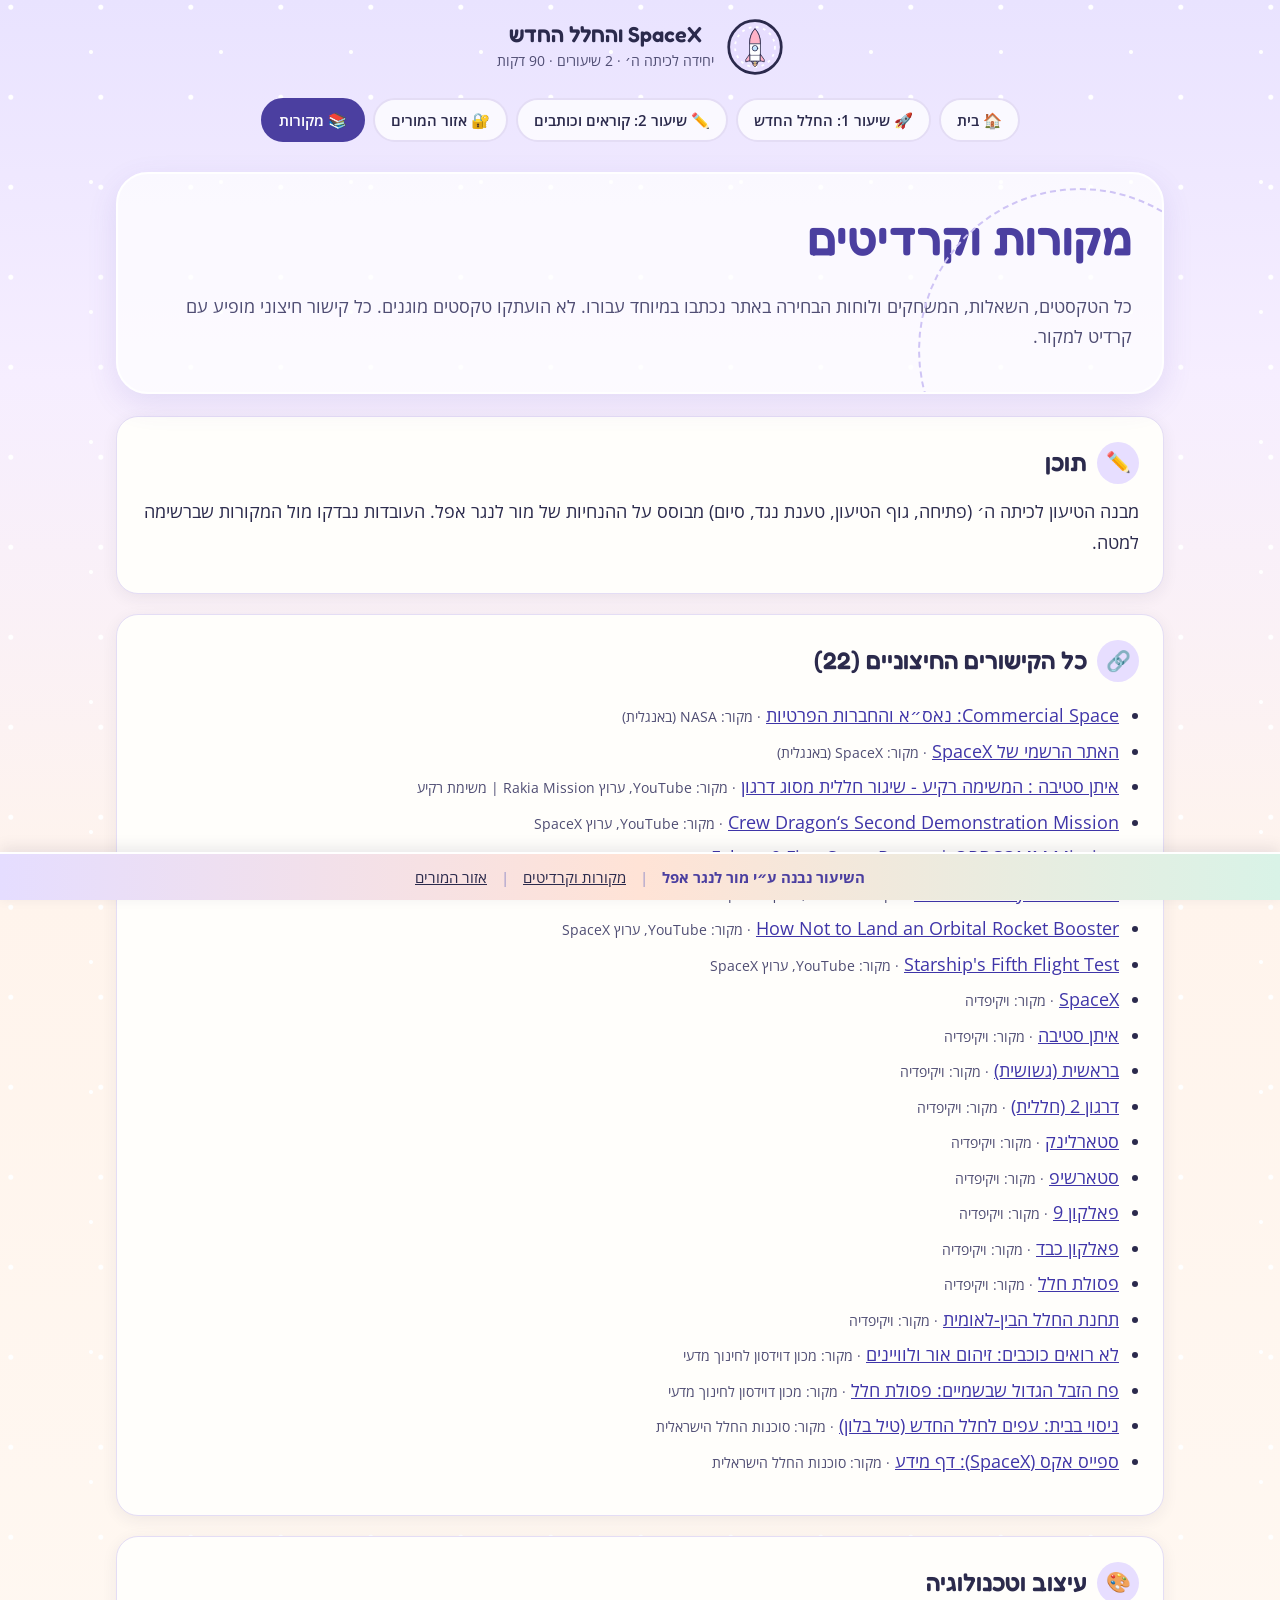
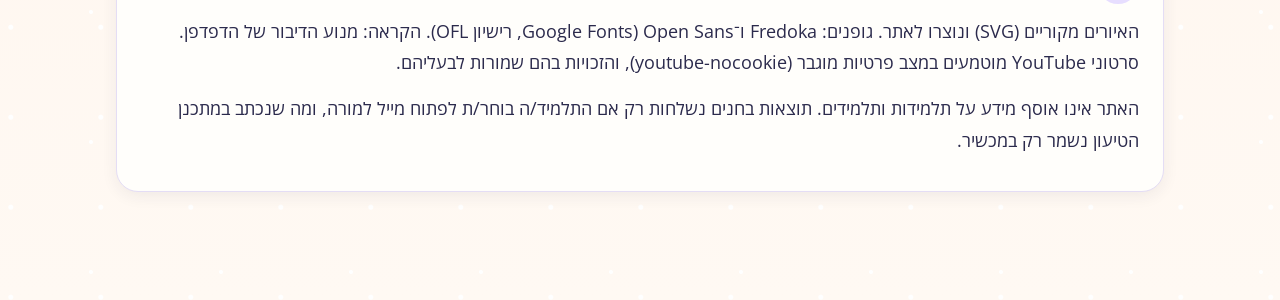
==== credits.html @ a7fae2ef "Kita: SpaceX grade-5 two-lesson unit v1 (Mor)" ====
<!doctype html>
<html lang="he" dir="rtl"><head><meta charset="utf-8"><meta name="viewport" content="width=device-width,initial-scale=1">
<title>מקורות וקרדיטים · SpaceX והחלל החדש · כיתה ה׳</title><meta name="description" content="יחידה של שני שיעורים לכיתה ה׳ על SpaceX והשפעתה על החלל ועל האנושות: סרטונים קצרים, משחק כיתתי, קריאה, כתיבה טיעונית ויצירה.">
<link rel="preconnect" href="https://fonts.googleapis.com"><link rel="preconnect" href="https://fonts.gstatic.com" crossorigin>
<link href="https://fonts.googleapis.com/css2?family=Fredoka:wght@500;600;700&family=Open+Sans:wght@400;600;700&display=swap" rel="stylesheet">
<link rel="icon" href="assets/favicon.svg" type="image/svg+xml"><link rel="stylesheet" href="assets/style.css"></head>
<body><a class="skip" href="#main">דילוג לתוכן</a>
<header class="masthead"><a class="brand" href="index.html"><svg class="badge" viewBox="0 0 64 64" aria-hidden="true" focusable="false"><circle cx="32" cy="32" r="29" fill="#E7DEFF" stroke="#2B2A4C" stroke-width="3"/><circle cx="32" cy="32" r="22" fill="none" stroke="#fff" stroke-width="2" stroke-dasharray="3 5"/><g transform="translate(32 34) scale(0.3)" stroke="#2B2A4C" stroke-width="3" stroke-linejoin="round" stroke-linecap="round"><path d="M-12 46Q0 86 12 46Q6 60 0 52Q-6 60-12 46Z" fill="#FFC48F"/><path d="M-6 46Q0 70 6 46Z" fill="#FFE08A" stroke-width="2"/><path d="M-20 44V-20Q-20-52 0-74Q20-52 20-20V44Z" fill="#FFFFFF"/><path d="M-20-20Q-20-52 0-74Q20-52 20-20Z" fill="#FFB3C7"/><circle cx="0" cy="-2" r="10" fill="#BFE3FF"/><path d="M-4-6a6 6 0 0 1 6-3" fill="none" stroke="#fff" stroke-width="2.5"/><path d="M-20 20-34 40V48L-20 44ZM20 20 34 40V48L20 44Z" fill="#FFB3C7"/><path d="M-20 24h40" fill="none" stroke-width="2"/></g></svg><span><b>SpaceX והחלל החדש</b><small>יחידה לכיתה ה׳ · 2 שיעורים · 90 דקות</small></span></a><br>
<button id="nav-toggle" class="btn ghost sm" type="button" aria-expanded="false" aria-controls="nav-links">☰ תפריט</button>
<nav class="pillnav" id="nav-links" aria-label="ניווט ראשי"><a href="index.html">🏠 בית</a><a href="lesson-1.html">🚀 שיעור 1: החלל החדש</a><a href="lesson-2.html">✏️ שיעור 2: קוראים וכותבים</a><a href="teacher.html">🔐 אזור המורים</a><a href="credits.html" aria-current=page>📚 מקורות</a></nav></header>
<main id="main">
<header class="hero solo"><div><h1>מקורות וקרדיטים</h1><p class="lead">כל הטקסטים, השאלות, המשחקים ולוחות הבחירה באתר נכתבו במיוחד עבורו. לא הועתקו טקסטים מוגנים. כל קישור חיצוני מופיע עם קרדיט למקור.</p></div></header><section class="blk "><h2 class="st"><span class="ico" aria-hidden="true">✏️</span>תוכן</h2><p>מבנה הטיעון לכיתה ה׳ (פתיחה, גוף הטיעון, טענת נגד, סיום) מבוסס על ההנחיות של מור לנגר אפל. העובדות נבדקו מול המקורות שברשימה למטה.</p></section><section class="blk "><h2 class="st"><span class="ico" aria-hidden="true">🔗</span>כל הקישורים החיצוניים (22)</h2><ul class="refs"><li><a class="ext" href="https://www.nasa.gov/humans-in-space/commercial-space/" target="_blank" rel="noopener">Commercial Space: נאס״א והחברות הפרטיות</a> <span class="src">· מקור: NASA (באנגלית)</span></li><li><a class="ext" href="https://www.spacex.com/" target="_blank" rel="noopener">האתר הרשמי של SpaceX</a> <span class="src">· מקור: SpaceX (באנגלית)</span></li><li><a class="ext" href="https://www.youtube.com/watch?v=l44BEQ1iiAw" target="_blank" rel="noopener">איתן סטיבה : המשימה רקיע - שיגור חללית מסוג דרגון</a> <span class="src">· מקור: YouTube, ערוץ Rakia Mission | משימת רקיע</span></li><li><a class="ext" href="https://www.youtube.com/watch?v=FMi_m9-e9MU" target="_blank" rel="noopener">Crew Dragon‘s Second Demonstration Mission</a> <span class="src">· מקור: YouTube, ערוץ SpaceX</span></li><li><a class="ext" href="https://www.youtube.com/watch?v=CQnR5fhCXkQ" target="_blank" rel="noopener">Falcon 9 First Stage Return | ORBCOMM Mission</a> <span class="src">· מקור: YouTube, ערוץ SpaceX</span></li><li><a class="ext" href="https://www.youtube.com/watch?v=A0FZIwabctw" target="_blank" rel="noopener">Falcon Heavy &amp; Starman</a> <span class="src">· מקור: YouTube, ערוץ SpaceX</span></li><li><a class="ext" href="https://www.youtube.com/watch?v=bvim4rsNHkQ" target="_blank" rel="noopener">How Not to Land an Orbital Rocket Booster</a> <span class="src">· מקור: YouTube, ערוץ SpaceX</span></li><li><a class="ext" href="https://www.youtube.com/watch?v=hI9HQfCAw64" target="_blank" rel="noopener">Starship&#x27;s Fifth Flight Test</a> <span class="src">· מקור: YouTube, ערוץ SpaceX</span></li><li><a class="ext" href="https://he.wikipedia.org/wiki/SpaceX" target="_blank" rel="noopener">SpaceX</a> <span class="src">· מקור: ויקיפדיה</span></li><li><a class="ext" href="https://he.wikipedia.org/wiki/%D7%90%D7%99%D7%AA%D7%9F_%D7%A1%D7%98%D7%99%D7%91%D7%94" target="_blank" rel="noopener">איתן סטיבה</a> <span class="src">· מקור: ויקיפדיה</span></li><li><a class="ext" href="https://he.wikipedia.org/wiki/%D7%91%D7%A8%D7%90%D7%A9%D7%99%D7%AA_%28%D7%92%D7%A9%D7%95%D7%A9%D7%99%D7%AA%29" target="_blank" rel="noopener">בראשית (גשושית)</a> <span class="src">· מקור: ויקיפדיה</span></li><li><a class="ext" href="https://he.wikipedia.org/wiki/%D7%93%D7%A8%D7%92%D7%95%D7%9F_2_%28%D7%97%D7%9C%D7%9C%D7%99%D7%AA%29" target="_blank" rel="noopener">דרגון 2 (חללית)</a> <span class="src">· מקור: ויקיפדיה</span></li><li><a class="ext" href="https://he.wikipedia.org/wiki/%D7%A1%D7%98%D7%90%D7%A8%D7%9C%D7%99%D7%A0%D7%A7" target="_blank" rel="noopener">סטארלינק</a> <span class="src">· מקור: ויקיפדיה</span></li><li><a class="ext" href="https://he.wikipedia.org/wiki/%D7%A1%D7%98%D7%90%D7%A8%D7%A9%D7%99%D7%A4" target="_blank" rel="noopener">סטארשיפ</a> <span class="src">· מקור: ויקיפדיה</span></li><li><a class="ext" href="https://he.wikipedia.org/wiki/%D7%A4%D7%90%D7%9C%D7%A7%D7%95%D7%9F_9" target="_blank" rel="noopener">פאלקון 9</a> <span class="src">· מקור: ויקיפדיה</span></li><li><a class="ext" href="https://he.wikipedia.org/wiki/%D7%A4%D7%90%D7%9C%D7%A7%D7%95%D7%9F_%D7%9B%D7%91%D7%93" target="_blank" rel="noopener">פאלקון כבד</a> <span class="src">· מקור: ויקיפדיה</span></li><li><a class="ext" href="https://he.wikipedia.org/wiki/%D7%A4%D7%A1%D7%95%D7%9C%D7%AA_%D7%97%D7%9C%D7%9C" target="_blank" rel="noopener">פסולת חלל</a> <span class="src">· מקור: ויקיפדיה</span></li><li><a class="ext" href="https://he.wikipedia.org/wiki/%D7%AA%D7%97%D7%A0%D7%AA_%D7%94%D7%97%D7%9C%D7%9C_%D7%94%D7%91%D7%99%D7%9F-%D7%9C%D7%90%D7%95%D7%9E%D7%99%D7%AA" target="_blank" rel="noopener">תחנת החלל הבין-לאומית</a> <span class="src">· מקור: ויקיפדיה</span></li><li><a class="ext" href="https://davidson.org.il/read-experience/sciencenews/%D7%9C%D7%90-%D7%A8%D7%95%D7%90%D7%99%D7%9D-%D7%9B%D7%95%D7%9B%D7%91%D7%99%D7%9D/" target="_blank" rel="noopener">לא רואים כוכבים: זיהום אור ולוויינים</a> <span class="src">· מקור: מכון דוידסון לחינוך מדעי</span></li><li><a class="ext" href="https://davidson.org.il/read-experience/sciencepanorama/%D7%A4%D7%97-%D7%94%D7%96%D7%91%D7%9C-%D7%94%D7%92%D7%93%D7%95%D7%9C-%D7%A9%D7%91%D7%A9%D7%9E%D7%99%D7%99%D7%9D/" target="_blank" rel="noopener">פח הזבל הגדול שבשמיים: פסולת חלל</a> <span class="src">· מקור: מכון דוידסון לחינוך מדעי</span></li><li><a class="ext" href="https://www.space.gov.il/education-and-community/doityourself/132699" target="_blank" rel="noopener">ניסוי בבית: עפים לחלל החדש (טיל בלון)</a> <span class="src">· מקור: סוכנות החלל הישראלית</span></li><li><a class="ext" href="https://www.space.gov.il/inspiration/227" target="_blank" rel="noopener">ספייס אקס (SpaceX): דף מידע</a> <span class="src">· מקור: סוכנות החלל הישראלית</span></li></ul></section><section class="blk "><h2 class="st"><span class="ico" aria-hidden="true">🎨</span>עיצוב וטכנולוגיה</h2><p>האיורים מקוריים (SVG) ונוצרו לאתר. גופנים: Fredoka ו־Open Sans (Google Fonts, רישיון OFL). הקראה: מנוע הדיבור של הדפדפן. סרטוני YouTube מוטמעים במצב פרטיות מוגבר (youtube-nocookie), והזכויות בהם שמורות לבעליהם.</p><p>האתר אינו אוסף מידע על תלמידות ותלמידים. תוצאות בחנים נשלחות רק אם התלמיד/ה בוחר/ת לפתוח מייל למורה, ומה שנכתב במתכנן הטיעון נשמר רק במכשיר.</p></section>
</main>
<footer class="site-foot" role="contentinfo"><span class="made">השיעור נבנה ע״י מור לנגר אפל</span><span class="sep">|</span><a href="credits.html">מקורות וקרדיטים</a><span class="sep">|</span><a href="teacher.html">אזור המורים</a></footer>
<script src="assets/app.js"></script></body></html>
---- assets/style.css ----
/* Kita · SpaceX כיתה ה׳ — "pastel cosmos" design: dawn-sky gradient, round mission badges, orbit lines, sticker art */
:root{--ink:#2B2A4C;--ink2:#4F4D73;--deep:#4B3FA0;--card:#FFFEFB;--line:#E4DDF5;
--peri:#D4DCFF;--lav:#E7DEFF;--peach:#FFE0D1;--mint:#D3F2E4;--butter:#FFF2BF;--pink:#FFDDE9;--sky:#DDF1FF;
--ok:#DDF5E8;--okb:#3E9A6E;--okt:#1F6143;--no:#FFE3E8;--nob:#D0607A;--not:#8E2D45;--r:22px;--foot:48px}
*{box-sizing:border-box}html{scroll-behavior:smooth}
body{margin:0;color:var(--ink);font:400 18px/1.75 "Open Sans",Arial,sans-serif;padding-bottom:calc(var(--foot) + 16px);
background:radial-gradient(circle at 12% 8%,#fff 0 2px,transparent 3px) 0 0/90px 90px,radial-gradient(circle at 70% 40%,#fff 0 1.5px,transparent 2.5px) 0 0/130px 130px,linear-gradient(180deg,#E9E3FF 0,#F6EEFF 380px,#FFF4EC 900px,#FFF9F3 100%)}
h1,h2,h3,h4,.st,.brand b{font-family:Fredoka,"Open Sans",sans-serif;font-weight:600;line-height:1.25;margin:.2em 0 .5em}
h1{font-size:clamp(1.9rem,5vw,2.9rem);color:var(--deep)}h2{font-size:1.5rem}h3{font-size:1.22rem}h4{font-size:1.06rem;margin:.6em 0 .2em}
p{margin:.4em 0 .8em}a{color:#3F35A8}a:hover{text-decoration-thickness:2px}img,svg,iframe{max-width:100%}
.skip{position:absolute;right:-999px;top:0;background:#fff;padding:8px;z-index:99}.skip:focus{right:8px}
:focus-visible{outline:3px solid #6B4FC4;outline-offset:3px;border-radius:6px}
/* header: centered badge + pill nav */
.masthead{text-align:center;padding:18px 14px 6px}
.brand{display:inline-flex;align-items:center;gap:12px;text-decoration:none;color:var(--ink)}
.brand .badge{width:58px;height:58px;flex:none}.brand b{font-size:1.35rem;display:block;margin:0}.brand small{display:block;color:var(--ink2);font-size:.9rem}
.pillnav{display:flex;flex-wrap:wrap;justify-content:center;gap:8px;margin:12px auto 4px;max-width:980px;padding:0;list-style:none}
.pillnav a{display:inline-block;padding:7px 16px;border-radius:999px;background:rgba(255,255,255,.75);border:2px solid var(--line);text-decoration:none;color:var(--ink);font-weight:600;font-size:.95rem}
.pillnav a:hover{background:#fff;border-color:#B9AEEA}.pillnav a[aria-current]{background:var(--deep);border-color:var(--deep);color:#fff}
#nav-toggle{display:none}
main{max-width:1080px;margin:0 auto;padding:6px 16px 24px}
/* hero */
.hero{display:grid;grid-template-columns:1.25fr .85fr;gap:20px;align-items:center;background:rgba(255,255,255,.72);border:2px solid #fff;border-radius:32px;padding:26px 30px;margin:14px 0 22px;box-shadow:0 10px 30px rgba(91,77,178,.12);position:relative;overflow:hidden}
.hero:before{content:"";position:absolute;inset:auto -80px -120px auto;width:320px;height:320px;border:2px dashed #CFC4F5;border-radius:50%}
.hero.solo{grid-template-columns:1fr}.hero .art{width:100%;max-width:330px;justify-self:center}
.kicker{display:inline-block;background:var(--butter);color:#5A4600;font-weight:700;border-radius:999px;padding:3px 14px;font-size:.9rem}
.lead{font-size:1.1rem;color:var(--ink2)}.crumbs{font-size:.92rem;color:var(--ink2);margin:6px 2px}
/* blocks */
.blk{background:var(--card);border-radius:var(--r);padding:20px 24px;margin:0 0 20px;box-shadow:0 4px 16px rgba(43,42,76,.07);border:1px solid var(--line)}
.st{display:flex;align-items:center;gap:10px}.st .ico{display:inline-grid;place-items:center;width:42px;height:42px;border-radius:50%;background:var(--lav);font-size:1.25rem;flex:none}
.blk.c-peach .st .ico{background:var(--peach)}.blk.c-mint .st .ico{background:var(--mint)}.blk.c-pink .st .ico{background:var(--pink)}.blk.c-sky .st .ico{background:var(--sky)}.blk.c-butter .st .ico{background:var(--butter)}
.grid{display:grid;gap:16px}.g2{grid-template-columns:repeat(auto-fit,minmax(min(300px,100%),1fr))}.g3{grid-template-columns:repeat(auto-fit,minmax(min(230px,100%),1fr))}
.card{background:#fff;border:2px solid var(--line);border-radius:18px;padding:14px 16px}
.hint{color:var(--ink2);font-size:.93rem}.note{background:var(--butter);border-radius:14px;padding:10px 14px}
.btn{display:inline-block;background:var(--deep);color:#fff;border:2px solid var(--deep);border-radius:999px;padding:8px 18px;font:600 1rem "Open Sans",sans-serif;cursor:pointer;text-decoration:none;margin:2px}
.btn:hover{background:#3A2F86}.btn.ghost{background:#fff;color:var(--deep)}.btn.ghost:hover{background:var(--lav)}.btn.sm{padding:4px 12px;font-size:.9rem}.btn.big{font-size:1.2rem;padding:12px 26px}
.btn:disabled{opacity:.55;cursor:default}
/* mission path (timeline of the lesson) */
.path{display:flex;gap:0;list-style:none;padding:0;margin:8px 0 4px;counter-reset:p}
.path li{flex:1;position:relative;text-align:center;padding:52px 6px 0;font-size:.92rem}
.path li:before{counter-increment:p;content:counter(p);position:absolute;top:0;right:50%;transform:translateX(50%);width:42px;height:42px;border-radius:50%;background:var(--c,var(--lav));border:3px solid #fff;box-shadow:0 0 0 2px var(--line);display:grid;place-items:center;font:700 1.1rem Fredoka,sans-serif;z-index:1}
.path li:after{content:"";position:absolute;top:20px;right:50%;width:100%;border-top:3px dotted #B9AEEA}.path li:last-child:after{display:none}
.path b{display:block}.path small{color:var(--ink2)}
/* mission cards (stations) */
.mission{border-radius:24px;padding:18px 20px;margin:0 0 18px;background:linear-gradient(135deg,var(--c1) 0,#fff 75%);border:2px solid #fff;box-shadow:0 6px 18px rgba(43,42,76,.08)}
.mission header{display:flex;gap:14px;align-items:center}.mission .num{width:54px;height:54px;flex:none;border-radius:50%;background:#fff;display:grid;place-items:center;font:700 1.5rem Fredoka,sans-serif;color:var(--deep);border:3px dashed var(--c2)}
.mission h3{margin:0}.mission .yr{font-weight:700;color:var(--ink2);font-size:.95rem}
.facts{list-style:none;padding:0;display:grid;gap:8px;grid-template-columns:repeat(auto-fit,minmax(min(220px,100%),1fr))}.facts li{background:rgba(255,255,255,.85);border-radius:14px;padding:8px 12px}
.impact{background:#fff;border-right:6px solid var(--c2);border-radius:12px;padding:8px 14px}
.roles{display:flex;flex-wrap:wrap;gap:8px;list-style:none;padding:0}.roles li{background:var(--sky);border-radius:999px;padding:4px 14px;font-size:.95rem}
/* pros/cons */
.two{display:grid;grid-template-columns:1fr 1fr;gap:14px}.two .card h3{margin-top:0}.pro{background:#F2FBF6;border-color:#BFE6D1}.con{background:#FFF4F1;border-color:#F4CDC2}
/* reading */
.reading{background:#FFFDF7;border:2px dashed #EADFC2;border-radius:18px;padding:16px 22px;font-size:1.08rem;line-height:1.95}.reading h3{color:var(--deep)}
.reading .pn{display:inline-grid;place-items:center;width:26px;height:26px;border-radius:50%;background:var(--peri);font-size:.8rem;font-weight:700;margin-left:6px;vertical-align:1px}
.words{display:flex;flex-wrap:wrap;gap:8px;list-style:none;padding:0}.words li{background:var(--mint);border-radius:12px;padding:4px 12px;font-size:.95rem}
.speaking{background:#FFF0A8 !important;border-radius:6px}
.tts-bar{display:flex;flex-wrap:wrap;gap:6px;align-items:center;margin:10px 0}.tts-note{font-size:.88rem;color:var(--ink2)}
/* argument rocket */
.argwrap{display:grid;grid-template-columns:220px 1fr;gap:20px;align-items:start}.argrocket{width:100%;max-width:220px}
.part{border-radius:16px;padding:10px 16px;margin:0 0 10px;border:2px solid #fff}.part h4{margin:0 0 4px}
.p1{background:var(--pink)}.p2{background:var(--sky)}.p3{background:var(--butter)}.p4{background:var(--mint)}
.model p{border-radius:12px;padding:6px 12px;margin:6px 0}.model .m1{background:var(--pink)}.model .m2{background:var(--sky)}.model .m3{background:var(--butter)}.model .m4{background:var(--mint)}
.conn{display:flex;flex-wrap:wrap;gap:6px;list-style:none;padding:0}.conn li{background:#fff;border:2px solid var(--line);border-radius:10px;padding:2px 10px}
/* planner */
.planner label{display:block;font-weight:600;margin:10px 0 4px}.planner textarea,.planner select{width:100%;font:inherit;border:2px solid var(--line);border-radius:12px;padding:8px 10px;background:#fff}
.planner textarea{min-height:64px}.planner .f1{border-color:#F5B9CF}.planner .f2{border-color:#B7DDF5}.planner .f3{border-color:#F0D98A}.planner .f4{border-color:#A8DDC3}
.starters{font-size:.9rem;color:var(--ink2)}
/* choice board */
.cboard{background:linear-gradient(180deg,#F5F1FF,#fff);border-radius:20px;padding:14px}
.cb-grid{display:grid;gap:12px;grid-template-columns:repeat(auto-fit,minmax(min(240px,100%),1fr))}
.cb-opt{background:#fff;border:2px solid var(--line);border-radius:18px;padding:12px 14px}.cb-opt h4{margin:0 0 4px}.cb-opt .em{font-size:1.6rem}
.cb-crit{background:var(--ok);border-radius:10px;padding:6px 10px;font-size:.93rem;color:#174D35}
.checklist{list-style:none;padding:0}.checklist li{margin:4px 0}.checklist input{width:20px;height:20px;vertical-align:-4px;margin-left:6px}
/* quiz */
.quiz{margin-top:6px}.progress{height:12px;background:#EEE9FB;border-radius:999px;overflow:hidden;margin:6px 0 12px}.progress span{display:block;height:100%;width:0;background:linear-gradient(90deg,#9FE0C4,#FFC9B0,#C7B8FF);transition:width .3s}
.qlist{padding-right:22px}.q{margin:0 0 16px}.qtext{font-weight:700}.opts{display:grid;gap:8px}
.opt{display:flex;gap:10px;align-items:center;text-align:right;background:#fff;border:2px solid var(--line);border-radius:14px;padding:8px 12px;font:inherit;color:var(--ink);cursor:pointer}
.opt:hover:not(:disabled){border-color:#B9AEEA;background:#FAF8FF}.opt .key{display:inline-grid;place-items:center;min-width:28px;height:28px;border-radius:50%;background:var(--lav);font-weight:700}
.opt.correct{background:var(--ok);border-color:var(--okb)}.opt.wrong{background:var(--no);border-color:var(--nob)}
.fb{display:none;border-radius:12px;padding:8px 12px;margin-top:6px}.fb.show{display:block}.fb.ok{background:var(--ok);color:var(--okt)}.fb.no{background:var(--no);color:var(--not)}
.summary{display:none;background:#F7F4FF;border-radius:16px;padding:14px 16px}.summary.show{display:block}
.summary input,.summary textarea{width:100%;max-width:420px;font:inherit;border:2px solid var(--line);border-radius:10px;padding:6px 10px}.err{color:var(--not);font-weight:600}
/* class game */
.game{background:linear-gradient(180deg,#EAE4FF,#FFF3EC);border-radius:26px;padding:18px;text-align:center}
.gstage{display:grid;grid-template-columns:120px 1fr;gap:16px;align-items:center}
.fuel{position:relative;height:280px;width:100px;margin:auto}.fuel .tank{position:absolute;bottom:40px;right:30px;width:40px;height:200px;border-radius:20px;background:#fff;border:3px solid var(--deep);overflow:hidden}
.fuel .lvl{position:absolute;bottom:0;right:0;left:0;height:0;background:linear-gradient(0deg,#FFB48F,#FFE08A);transition:height .5s}
.fuel svg{position:absolute;top:0;right:0;width:100px;transition:transform 2.2s ease-in}.fuel.launch svg{transform:translateY(-600px)}
.statement{font:600 clamp(1.25rem,3.2vw,1.8rem)/1.4 Fredoka,sans-serif;background:#fff;border-radius:20px;padding:22px 18px;min-height:120px;display:grid;place-items:center;margin:8px 0}
.gcount{font-weight:700;color:var(--ink2)}.countdown{font:700 2.2rem Fredoka,sans-serif;color:var(--deep);min-height:1.4em}
.verdict{border-radius:16px;padding:10px 14px;margin:8px 0;display:none}.verdict.show{display:block}.verdict.t{background:var(--ok);color:var(--okt)}.verdict.f{background:var(--pink);color:var(--not)}
.vote{display:flex;flex-wrap:wrap;justify-content:center;gap:10px;list-style:none;padding:0;font-size:.95rem}.vote li{background:#fff;border-radius:14px;padding:6px 12px}
.ginfo{min-height:1.5em;font-weight:600}
.gdone{background:var(--butter);border-radius:16px;padding:12px;margin-top:10px;font-weight:700}
/* sort game */
.tray{display:flex;flex-wrap:wrap;gap:8px;justify-content:center;margin:8px 0 14px}
.tile{background:#fff;border:2px solid var(--line);border-radius:14px;padding:8px 12px;font:inherit;cursor:pointer;color:var(--ink)}.tile.sel{border-color:var(--deep);box-shadow:0 0 0 3px #CFC4F5}
.bins{display:grid;gap:12px;grid-template-columns:repeat(auto-fit,minmax(min(200px,100%),1fr))}.bin{background:rgba(255,255,255,.8);border:3px dashed #C9BFF0;border-radius:18px;padding:10px;min-height:110px;cursor:pointer;text-align:right}
.bin:nth-child(1){background:#FFF0F5}.bin:nth-child(2){background:#EEF8FF}.bin:nth-child(3){background:#FFFBE6}.bin:nth-child(4){background:#EFFAF4}
.bin h4{margin:0 0 6px;text-align:center}.placed{display:block;border-radius:10px;padding:4px 8px;margin:4px 0;font-size:.92rem}.placed.ok{background:var(--ok)}.placed.no{background:var(--no)}
/* timer */
.timer{display:flex;flex-wrap:wrap;align-items:center;gap:8px}.timer .tclock{font:700 1.8rem Fredoka,sans-serif;min-width:90px;text-align:center;background:#fff;border-radius:14px;padding:2px 12px}
/* video */
.vid{margin:0}.video{position:relative;padding-top:56.25%;border-radius:16px;overflow:hidden;background:#2B2A4C}.video iframe{position:absolute;inset:0;width:100%;height:100%;border:0}
.src{font-size:.85rem;color:var(--ink2)}.vid figcaption{margin-top:6px}
.refs{padding-right:20px}.refs li{margin:4px 0}
/* tables */
.tablewrap{overflow-x:auto}table{border-collapse:collapse;width:100%;background:#fff;font-size:.95rem}th,td{border:1px solid var(--line);padding:8px 10px;vertical-align:top;text-align:right}th{background:var(--lav)}
details{background:#fff;border:2px solid var(--line);border-radius:14px;padding:8px 14px;margin:8px 0}summary{cursor:pointer;font-weight:700}
.gate{max-width:520px}.gate input{font:inherit;border:2px solid var(--line);border-radius:10px;padding:6px 10px;width:150px}
.lessoncards{display:grid;gap:16px;grid-template-columns:repeat(auto-fit,minmax(min(300px,100%),1fr))}
.lcard{display:block;text-decoration:none;color:var(--ink);background:#fff;border-radius:26px;padding:18px 20px;border:2px solid var(--line);box-shadow:0 6px 18px rgba(43,42,76,.07)}
.lcard:hover{border-color:#B9AEEA;transform:translateY(-2px)}.lcard .art{width:110px;float:left;margin:-4px 8px 0 0}.lcard b{font:600 1.3rem Fredoka,sans-serif;display:block;color:var(--deep)}
.pager{display:flex;justify-content:space-between;flex-wrap:wrap;gap:8px;margin:20px 0}
/* fixed footer */
.site-foot{position:fixed;bottom:0;right:0;left:0;min-height:var(--foot);z-index:50;display:flex;flex-wrap:wrap;gap:6px 14px;align-items:center;justify-content:center;padding:8px 12px;
background:linear-gradient(90deg,#E5DDFF,#FFE3D6,#D9F3E7);border-top:2px solid #fff;box-shadow:0 -4px 14px rgba(43,42,76,.1);font-size:.95rem}
.site-foot .made{font-weight:700;color:var(--deep)}.site-foot a{color:var(--ink)}.site-foot .sep{color:#9B95C9}
/* mobile */
@media (max-width:760px){
 body{font-size:17px}.hero{grid-template-columns:1fr;padding:18px}.hero .art{max-width:190px;order:-1}
 #nav-toggle{display:inline-block;margin-top:8px}.pillnav{display:none}body.nav-open .pillnav{display:flex}
 .path{flex-direction:column}.path li{text-align:right;padding:4px 54px 12px 0;min-height:52px}.path li:before{right:0;transform:none}.path li:after{top:42px;right:20px;width:0;height:100%;border-top:0;border-right:3px dotted #B9AEEA}
 .hero:before{display:none}.two,.argwrap{grid-template-columns:1fr}.argrocket{max-width:150px;margin:auto}.gstage{grid-template-columns:1fr}.fuel{height:200px}.fuel .tank{height:130px}
 .blk{padding:16px}.site-foot{font-size:.82rem;gap:2px 10px}.lcard .art{width:80px}
}
@media print{.masthead,.site-foot,.tts-bar,.btn,#nav-toggle,.no-print{display:none !important}body{background:#fff;padding:0}.blk{box-shadow:none;break-inside:avoid}
 body.print-one .print-path>*:not(.print-path):not(.print-me){display:none !important}}
#wallcard p{overflow-wrap:anywhere}
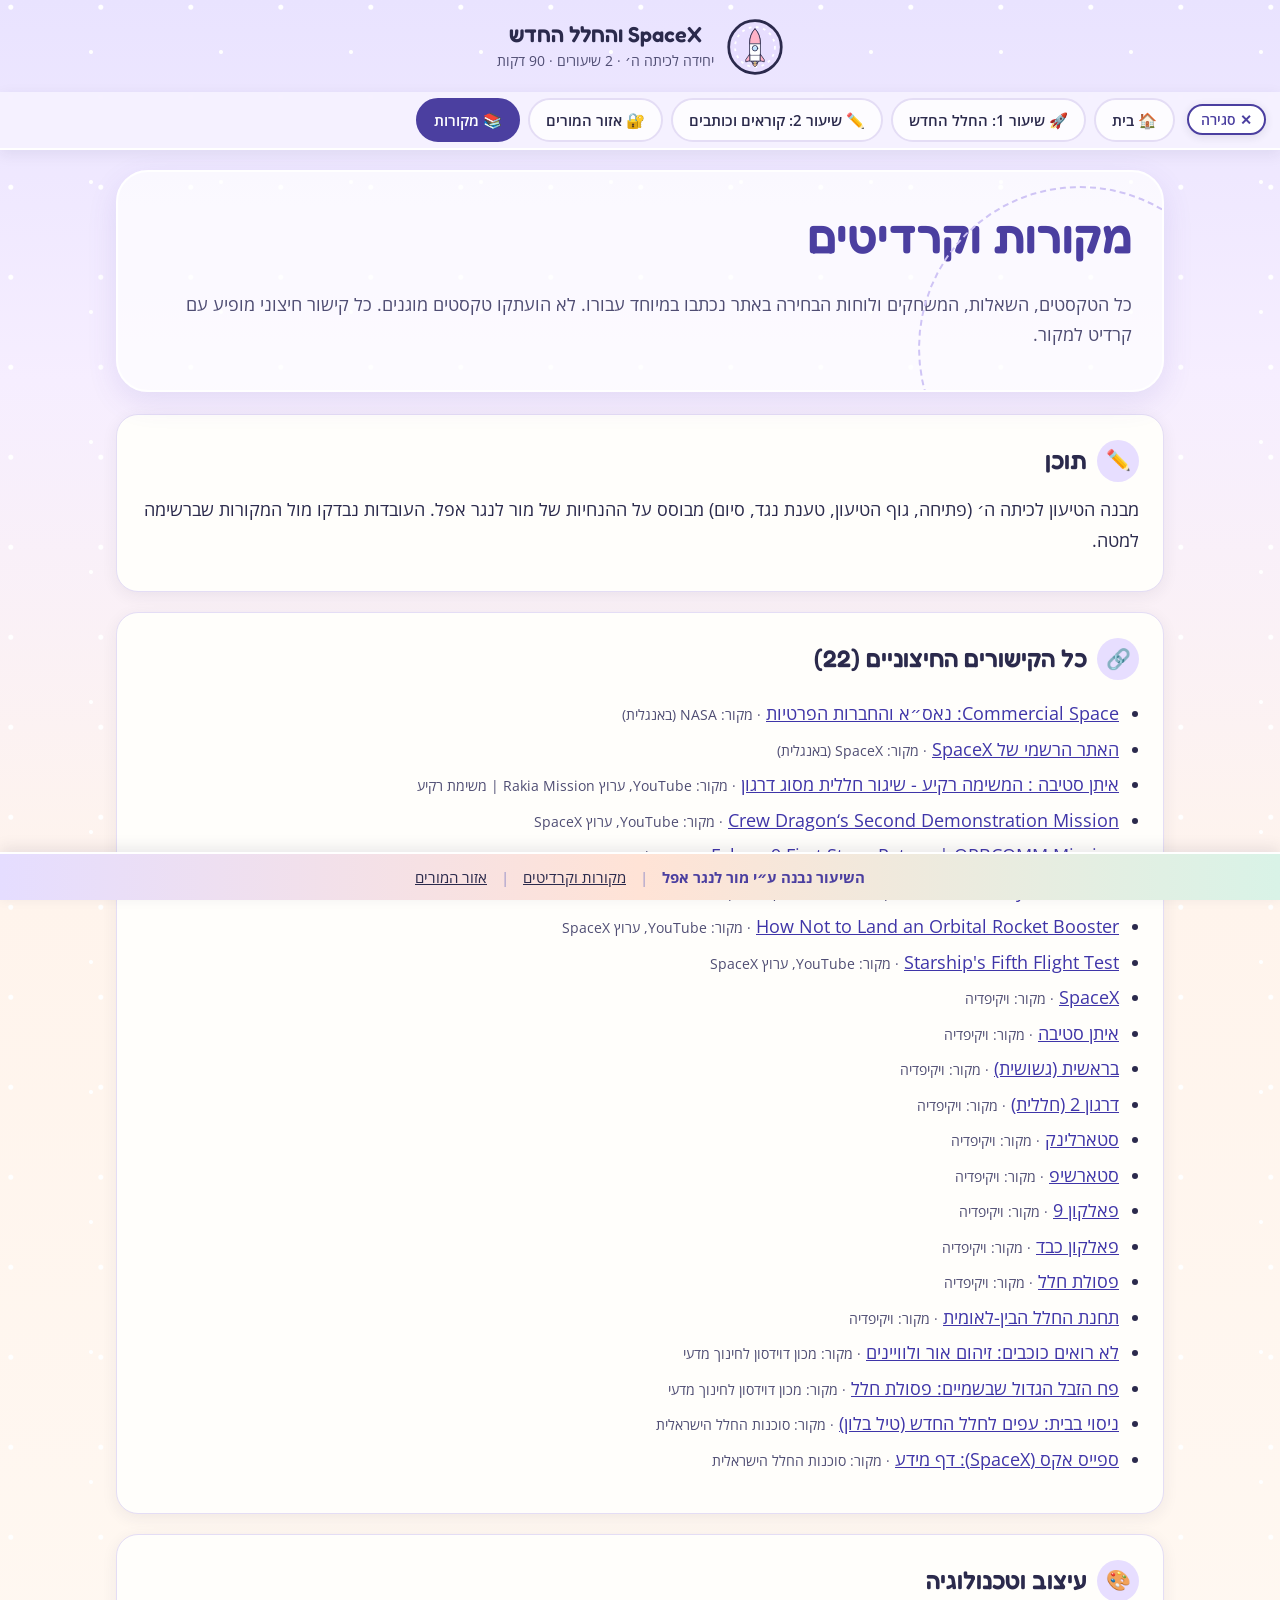
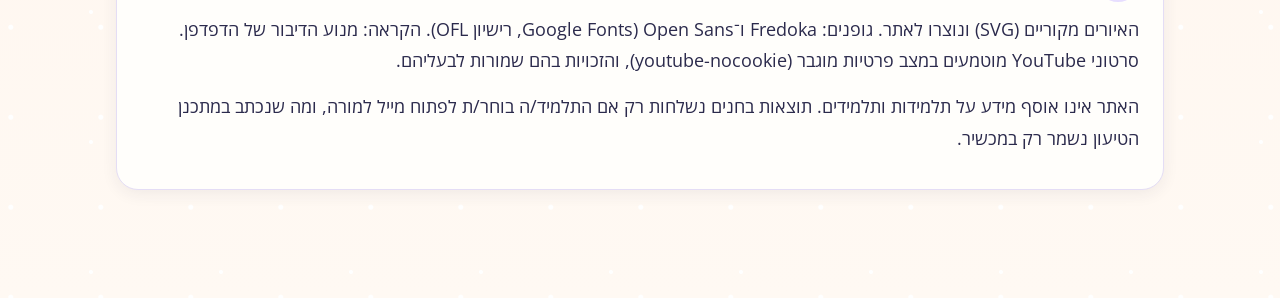
==== commit 0da7bd61: "Mor feedback 1: print-only mission cards in teacher area; persistent sticky menu with in-page sectio" ====
--- a/credits.html
+++ b/credits.html
@@ -5,9 +5,10 @@
 <link href="https://fonts.googleapis.com/css2?family=Fredoka:wght@500;600;700&family=Open+Sans:wght@400;600;700&display=swap" rel="stylesheet">
 <link rel="icon" href="assets/favicon.svg" type="image/svg+xml"><link rel="stylesheet" href="assets/style.css"></head>
 <body><a class="skip" href="#main">דילוג לתוכן</a>
-<header class="masthead"><a class="brand" href="index.html"><svg class="badge" viewBox="0 0 64 64" aria-hidden="true" focusable="false"><circle cx="32" cy="32" r="29" fill="#E7DEFF" stroke="#2B2A4C" stroke-width="3"/><circle cx="32" cy="32" r="22" fill="none" stroke="#fff" stroke-width="2" stroke-dasharray="3 5"/><g transform="translate(32 34) scale(0.3)" stroke="#2B2A4C" stroke-width="3" stroke-linejoin="round" stroke-linecap="round"><path d="M-12 46Q0 86 12 46Q6 60 0 52Q-6 60-12 46Z" fill="#FFC48F"/><path d="M-6 46Q0 70 6 46Z" fill="#FFE08A" stroke-width="2"/><path d="M-20 44V-20Q-20-52 0-74Q20-52 20-20V44Z" fill="#FFFFFF"/><path d="M-20-20Q-20-52 0-74Q20-52 20-20Z" fill="#FFB3C7"/><circle cx="0" cy="-2" r="10" fill="#BFE3FF"/><path d="M-4-6a6 6 0 0 1 6-3" fill="none" stroke="#fff" stroke-width="2.5"/><path d="M-20 20-34 40V48L-20 44ZM20 20 34 40V48L20 44Z" fill="#FFB3C7"/><path d="M-20 24h40" fill="none" stroke-width="2"/></g></svg><span><b>SpaceX והחלל החדש</b><small>יחידה לכיתה ה׳ · 2 שיעורים · 90 דקות</small></span></a><br>
-<button id="nav-toggle" class="btn ghost sm" type="button" aria-expanded="false" aria-controls="nav-links">☰ תפריט</button>
-<nav class="pillnav" id="nav-links" aria-label="ניווט ראשי"><a href="index.html">🏠 בית</a><a href="lesson-1.html">🚀 שיעור 1: החלל החדש</a><a href="lesson-2.html">✏️ שיעור 2: קוראים וכותבים</a><a href="teacher.html">🔐 אזור המורים</a><a href="credits.html" aria-current=page>📚 מקורות</a></nav></header>
+<header class="masthead"><a class="brand" href="index.html"><svg class="badge" viewBox="0 0 64 64" aria-hidden="true" focusable="false"><circle cx="32" cy="32" r="29" fill="#E7DEFF" stroke="#2B2A4C" stroke-width="3"/><circle cx="32" cy="32" r="22" fill="none" stroke="#fff" stroke-width="2" stroke-dasharray="3 5"/><g transform="translate(32 34) scale(0.3)" stroke="#2B2A4C" stroke-width="3" stroke-linejoin="round" stroke-linecap="round"><path d="M-12 46Q0 86 12 46Q6 60 0 52Q-6 60-12 46Z" fill="#FFC48F"/><path d="M-6 46Q0 70 6 46Z" fill="#FFE08A" stroke-width="2"/><path d="M-20 44V-20Q-20-52 0-74Q20-52 20-20V44Z" fill="#FFFFFF"/><path d="M-20-20Q-20-52 0-74Q20-52 20-20Z" fill="#FFB3C7"/><circle cx="0" cy="-2" r="10" fill="#BFE3FF"/><path d="M-4-6a6 6 0 0 1 6-3" fill="none" stroke="#fff" stroke-width="2.5"/><path d="M-20 20-34 40V48L-20 44ZM20 20 34 40V48L20 44Z" fill="#FFB3C7"/><path d="M-20 24h40" fill="none" stroke-width="2"/></g></svg><span><b>SpaceX והחלל החדש</b><small>יחידה לכיתה ה׳ · 2 שיעורים · 90 דקות</small></span></a></header>
+<script>try{var nv=localStorage.getItem("kitaSpx5Nav");if(nv==="1"||(nv===null&&innerWidth>760))document.body.classList.add("nav-open");}catch(e){}</script>
+<div class="navbar" id="navbar"><button id="nav-toggle" class="btn ghost sm" type="button" aria-expanded="false" aria-controls="nav-links">☰ תפריט</button>
+<nav class="navwrap" id="nav-links" aria-label="ניווט ראשי"><div class="pillnav"><a href="index.html">🏠 בית</a><a href="lesson-1.html">🚀 שיעור 1: החלל החדש</a><a href="lesson-2.html">✏️ שיעור 2: קוראים וכותבים</a><a href="teacher.html">🔐 אזור המורים</a><a href="credits.html" aria-current=page>📚 מקורות</a></div></nav></div>
 <main id="main">
 <header class="hero solo"><div><h1>מקורות וקרדיטים</h1><p class="lead">כל הטקסטים, השאלות, המשחקים ולוחות הבחירה באתר נכתבו במיוחד עבורו. לא הועתקו טקסטים מוגנים. כל קישור חיצוני מופיע עם קרדיט למקור.</p></div></header><section class="blk "><h2 class="st"><span class="ico" aria-hidden="true">✏️</span>תוכן</h2><p>מבנה הטיעון לכיתה ה׳ (פתיחה, גוף הטיעון, טענת נגד, סיום) מבוסס על ההנחיות של מור לנגר אפל. העובדות נבדקו מול המקורות שברשימה למטה.</p></section><section class="blk "><h2 class="st"><span class="ico" aria-hidden="true">🔗</span>כל הקישורים החיצוניים (22)</h2><ul class="refs"><li><a class="ext" href="https://www.nasa.gov/humans-in-space/commercial-space/" target="_blank" rel="noopener">Commercial Space: נאס״א והחברות הפרטיות</a> <span class="src">· מקור: NASA (באנגלית)</span></li><li><a class="ext" href="https://www.spacex.com/" target="_blank" rel="noopener">האתר הרשמי של SpaceX</a> <span class="src">· מקור: SpaceX (באנגלית)</span></li><li><a class="ext" href="https://www.youtube.com/watch?v=l44BEQ1iiAw" target="_blank" rel="noopener">איתן סטיבה : המשימה רקיע - שיגור חללית מסוג דרגון</a> <span class="src">· מקור: YouTube, ערוץ Rakia Mission | משימת רקיע</span></li><li><a class="ext" href="https://www.youtube.com/watch?v=FMi_m9-e9MU" target="_blank" rel="noopener">Crew Dragon‘s Second Demonstration Mission</a> <span class="src">· מקור: YouTube, ערוץ SpaceX</span></li><li><a class="ext" href="https://www.youtube.com/watch?v=CQnR5fhCXkQ" target="_blank" rel="noopener">Falcon 9 First Stage Return | ORBCOMM Mission</a> <span class="src">· מקור: YouTube, ערוץ SpaceX</span></li><li><a class="ext" href="https://www.youtube.com/watch?v=A0FZIwabctw" target="_blank" rel="noopener">Falcon Heavy &amp; Starman</a> <span class="src">· מקור: YouTube, ערוץ SpaceX</span></li><li><a class="ext" href="https://www.youtube.com/watch?v=bvim4rsNHkQ" target="_blank" rel="noopener">How Not to Land an Orbital Rocket Booster</a> <span class="src">· מקור: YouTube, ערוץ SpaceX</span></li><li><a class="ext" href="https://www.youtube.com/watch?v=hI9HQfCAw64" target="_blank" rel="noopener">Starship&#x27;s Fifth Flight Test</a> <span class="src">· מקור: YouTube, ערוץ SpaceX</span></li><li><a class="ext" href="https://he.wikipedia.org/wiki/SpaceX" target="_blank" rel="noopener">SpaceX</a> <span class="src">· מקור: ויקיפדיה</span></li><li><a class="ext" href="https://he.wikipedia.org/wiki/%D7%90%D7%99%D7%AA%D7%9F_%D7%A1%D7%98%D7%99%D7%91%D7%94" target="_blank" rel="noopener">איתן סטיבה</a> <span class="src">· מקור: ויקיפדיה</span></li><li><a class="ext" href="https://he.wikipedia.org/wiki/%D7%91%D7%A8%D7%90%D7%A9%D7%99%D7%AA_%28%D7%92%D7%A9%D7%95%D7%A9%D7%99%D7%AA%29" target="_blank" rel="noopener">בראשית (גשושית)</a> <span class="src">· מקור: ויקיפדיה</span></li><li><a class="ext" href="https://he.wikipedia.org/wiki/%D7%93%D7%A8%D7%92%D7%95%D7%9F_2_%28%D7%97%D7%9C%D7%9C%D7%99%D7%AA%29" target="_blank" rel="noopener">דרגון 2 (חללית)</a> <span class="src">· מקור: ויקיפדיה</span></li><li><a class="ext" href="https://he.wikipedia.org/wiki/%D7%A1%D7%98%D7%90%D7%A8%D7%9C%D7%99%D7%A0%D7%A7" target="_blank" rel="noopener">סטארלינק</a> <span class="src">· מקור: ויקיפדיה</span></li><li><a class="ext" href="https://he.wikipedia.org/wiki/%D7%A1%D7%98%D7%90%D7%A8%D7%A9%D7%99%D7%A4" target="_blank" rel="noopener">סטארשיפ</a> <span class="src">· מקור: ויקיפדיה</span></li><li><a class="ext" href="https://he.wikipedia.org/wiki/%D7%A4%D7%90%D7%9C%D7%A7%D7%95%D7%9F_9" target="_blank" rel="noopener">פאלקון 9</a> <span class="src">· מקור: ויקיפדיה</span></li><li><a class="ext" href="https://he.wikipedia.org/wiki/%D7%A4%D7%90%D7%9C%D7%A7%D7%95%D7%9F_%D7%9B%D7%91%D7%93" target="_blank" rel="noopener">פאלקון כבד</a> <span class="src">· מקור: ויקיפדיה</span></li><li><a class="ext" href="https://he.wikipedia.org/wiki/%D7%A4%D7%A1%D7%95%D7%9C%D7%AA_%D7%97%D7%9C%D7%9C" target="_blank" rel="noopener">פסולת חלל</a> <span class="src">· מקור: ויקיפדיה</span></li><li><a class="ext" href="https://he.wikipedia.org/wiki/%D7%AA%D7%97%D7%A0%D7%AA_%D7%94%D7%97%D7%9C%D7%9C_%D7%94%D7%91%D7%99%D7%9F-%D7%9C%D7%90%D7%95%D7%9E%D7%99%D7%AA" target="_blank" rel="noopener">תחנת החלל הבין-לאומית</a> <span class="src">· מקור: ויקיפדיה</span></li><li><a class="ext" href="https://davidson.org.il/read-experience/sciencenews/%D7%9C%D7%90-%D7%A8%D7%95%D7%90%D7%99%D7%9D-%D7%9B%D7%95%D7%9B%D7%91%D7%99%D7%9D/" target="_blank" rel="noopener">לא רואים כוכבים: זיהום אור ולוויינים</a> <span class="src">· מקור: מכון דוידסון לחינוך מדעי</span></li><li><a class="ext" href="https://davidson.org.il/read-experience/sciencepanorama/%D7%A4%D7%97-%D7%94%D7%96%D7%91%D7%9C-%D7%94%D7%92%D7%93%D7%95%D7%9C-%D7%A9%D7%91%D7%A9%D7%9E%D7%99%D7%99%D7%9D/" target="_blank" rel="noopener">פח הזבל הגדול שבשמיים: פסולת חלל</a> <span class="src">· מקור: מכון דוידסון לחינוך מדעי</span></li><li><a class="ext" href="https://www.space.gov.il/education-and-community/doityourself/132699" target="_blank" rel="noopener">ניסוי בבית: עפים לחלל החדש (טיל בלון)</a> <span class="src">· מקור: סוכנות החלל הישראלית</span></li><li><a class="ext" href="https://www.space.gov.il/inspiration/227" target="_blank" rel="noopener">ספייס אקס (SpaceX): דף מידע</a> <span class="src">· מקור: סוכנות החלל הישראלית</span></li></ul></section><section class="blk "><h2 class="st"><span class="ico" aria-hidden="true">🎨</span>עיצוב וטכנולוגיה</h2><p>האיורים מקוריים (SVG) ונוצרו לאתר. גופנים: Fredoka ו־Open Sans (Google Fonts, רישיון OFL). הקראה: מנוע הדיבור של הדפדפן. סרטוני YouTube מוטמעים במצב פרטיות מוגבר (youtube-nocookie), והזכויות בהם שמורות לבעליהם.</p><p>האתר אינו אוסף מידע על תלמידות ותלמידים. תוצאות בחנים נשלחות רק אם התלמיד/ה בוחר/ת לפתוח מייל למורה, ומה שנכתב במתכנן הטיעון נשמר רק במכשיר.</p></section>
 </main>
--- a/assets/style.css
+++ b/assets/style.css
@@ -8,16 +8,22 @@
 h1,h2,h3,h4,.st,.brand b{font-family:Fredoka,"Open Sans",sans-serif;font-weight:600;line-height:1.25;margin:.2em 0 .5em}
 h1{font-size:clamp(1.9rem,5vw,2.9rem);color:var(--deep)}h2{font-size:1.5rem}h3{font-size:1.22rem}h4{font-size:1.06rem;margin:.6em 0 .2em}
 p{margin:.4em 0 .8em}a{color:#3F35A8}a:hover{text-decoration-thickness:2px}img,svg,iframe{max-width:100%}
-.skip{position:absolute;right:-999px;top:0;background:#fff;padding:8px;z-index:99}.skip:focus{right:8px}
+.skip{position:absolute;right:8px;top:-80px;background:#fff;padding:8px;z-index:99}.skip:focus{top:8px}
 :focus-visible{outline:3px solid #6B4FC4;outline-offset:3px;border-radius:6px}
 /* header: centered badge + pill nav */
 .masthead{text-align:center;padding:18px 14px 6px}
 .brand{display:inline-flex;align-items:center;gap:12px;text-decoration:none;color:var(--ink)}
 .brand .badge{width:58px;height:58px;flex:none}.brand b{font-size:1.35rem;display:block;margin:0}.brand small{display:block;color:var(--ink2);font-size:.9rem}
-.pillnav{display:flex;flex-wrap:wrap;justify-content:center;gap:8px;margin:12px auto 4px;max-width:980px;padding:0;list-style:none}
+.navbar{position:sticky;top:0;z-index:40;display:flex;gap:10px;align-items:center;justify-content:flex-start;padding:6px 12px;pointer-events:none}
+.navbar>*{pointer-events:auto}#nav-toggle{flex:none;box-shadow:0 2px 8px rgba(43,42,76,.12)}
+body.nav-open .navbar{background:rgba(246,242,255,.94);backdrop-filter:blur(6px);border-bottom:2px solid #fff;box-shadow:0 4px 14px rgba(43,42,76,.08)}
+.navwrap{display:none;flex:1;min-width:0;flex-direction:column;gap:6px}body.nav-open .navwrap{display:flex}
+.pillnav{display:flex;flex-wrap:wrap;gap:8px;padding:0}
+.secnav{display:flex;flex-wrap:wrap;gap:6px;align-items:center;font-size:.88rem}.secnav .sl{color:var(--ink2);font-weight:600}
+.secnav a{padding:3px 12px;border-radius:999px;background:#fff;border:2px dashed #CFC4F5;text-decoration:none;color:var(--ink)}.secnav a:hover{border-style:solid}
+[id]{scroll-margin-top:var(--navh,72px)}
 .pillnav a{display:inline-block;padding:7px 16px;border-radius:999px;background:rgba(255,255,255,.75);border:2px solid var(--line);text-decoration:none;color:var(--ink);font-weight:600;font-size:.95rem}
 .pillnav a:hover{background:#fff;border-color:#B9AEEA}.pillnav a[aria-current]{background:var(--deep);border-color:var(--deep);color:#fff}
-#nav-toggle{display:none}
 main{max-width:1080px;margin:0 auto;padding:6px 16px 24px}
 /* hero */
 .hero{display:grid;grid-template-columns:1.25fr .85fr;gap:20px;align-items:center;background:rgba(255,255,255,.72);border:2px solid #fff;border-radius:32px;padding:26px 30px;margin:14px 0 22px;box-shadow:0 10px 30px rgba(91,77,178,.12);position:relative;overflow:hidden}
@@ -120,11 +126,19 @@
 /* mobile */
 @media (max-width:760px){
  body{font-size:17px}.hero{grid-template-columns:1fr;padding:18px}.hero .art{max-width:190px;order:-1}
- #nav-toggle{display:inline-block;margin-top:8px}.pillnav{display:none}body.nav-open .pillnav{display:flex}
+ .navbar{padding:6px 8px;gap:6px}.pillnav,.secnav{flex-wrap:nowrap;overflow-x:auto;scrollbar-width:thin;padding-bottom:3px}.pillnav a,.secnav a{white-space:nowrap;flex:none}.pillnav a{padding:5px 12px;font-size:.88rem}.secnav .sl{display:none}
  .path{flex-direction:column}.path li{text-align:right;padding:4px 54px 12px 0;min-height:52px}.path li:before{right:0;transform:none}.path li:after{top:42px;right:20px;width:0;height:100%;border-top:0;border-right:3px dotted #B9AEEA}
  .hero:before{display:none}.two,.argwrap{grid-template-columns:1fr}.argrocket{max-width:150px;margin:auto}.gstage{grid-template-columns:1fr}.fuel{height:200px}.fuel .tank{height:130px}
  .blk{padding:16px}.site-foot{font-size:.82rem;gap:2px 10px}.lcard .art{width:80px}
 }
-@media print{.masthead,.site-foot,.tts-bar,.btn,#nav-toggle,.no-print{display:none !important}body{background:#fff;padding:0}.blk{box-shadow:none;break-inside:avoid}
- body.print-one .print-path>*:not(.print-path):not(.print-me){display:none !important}}
+.cards-print{display:none}
+.skip{}@media print{.skip,.masthead,.navbar,.site-foot,.tts-bar,.btn,#nav-toggle,.no-print{display:none !important}*{-webkit-print-color-adjust:exact;print-color-adjust:exact}@page{size:A4;margin:12mm}body{background:#fff;padding:0}.blk{box-shadow:none;break-inside:avoid}
+ body.print-one .print-path>*:not(.print-path):not(.print-me){display:none !important}
+ body.print-one .print-path{padding:0 !important;margin:0 !important;border:0 !important;box-shadow:none !important;background:none !important;max-width:none !important}
+ body.print-one .cards-print.print-me{display:block !important}
+ .pcard{break-after:page;page-break-after:always;break-inside:avoid;border:3px solid var(--c2);border-radius:22px;padding:16px 22px;background:linear-gradient(135deg,var(--c1) 0,#fff 60%);font-size:13.5pt;line-height:1.55}
+ .pcard:last-child{break-after:auto;page-break-after:auto}.pcard header{display:flex;gap:12px;align-items:center;margin-bottom:6px}.pcard h3{margin:0;font-size:20pt}
+ .pcard .pnum{width:52px;height:52px;border-radius:50%;background:#fff;border:3px dashed var(--c2);display:grid;place-items:center;font-size:22pt;flex:none}.pcard h4{margin:8px 0 2px}
+ .pcard .pimp{background:#fff;border-right:6px solid var(--c2);border-radius:10px;padding:6px 12px}.pcard .pv{font-size:11pt;color:#4F4D73}
+ .pcard .ptask{background:#fff;border:2px dashed var(--c2);border-radius:14px;padding:4px 14px;font-size:12pt}.pcard .pfoot{font-size:10pt;color:#4F4D73;text-align:center;margin:6px 0 0}}
 #wallcard p{overflow-wrap:anywhere}
